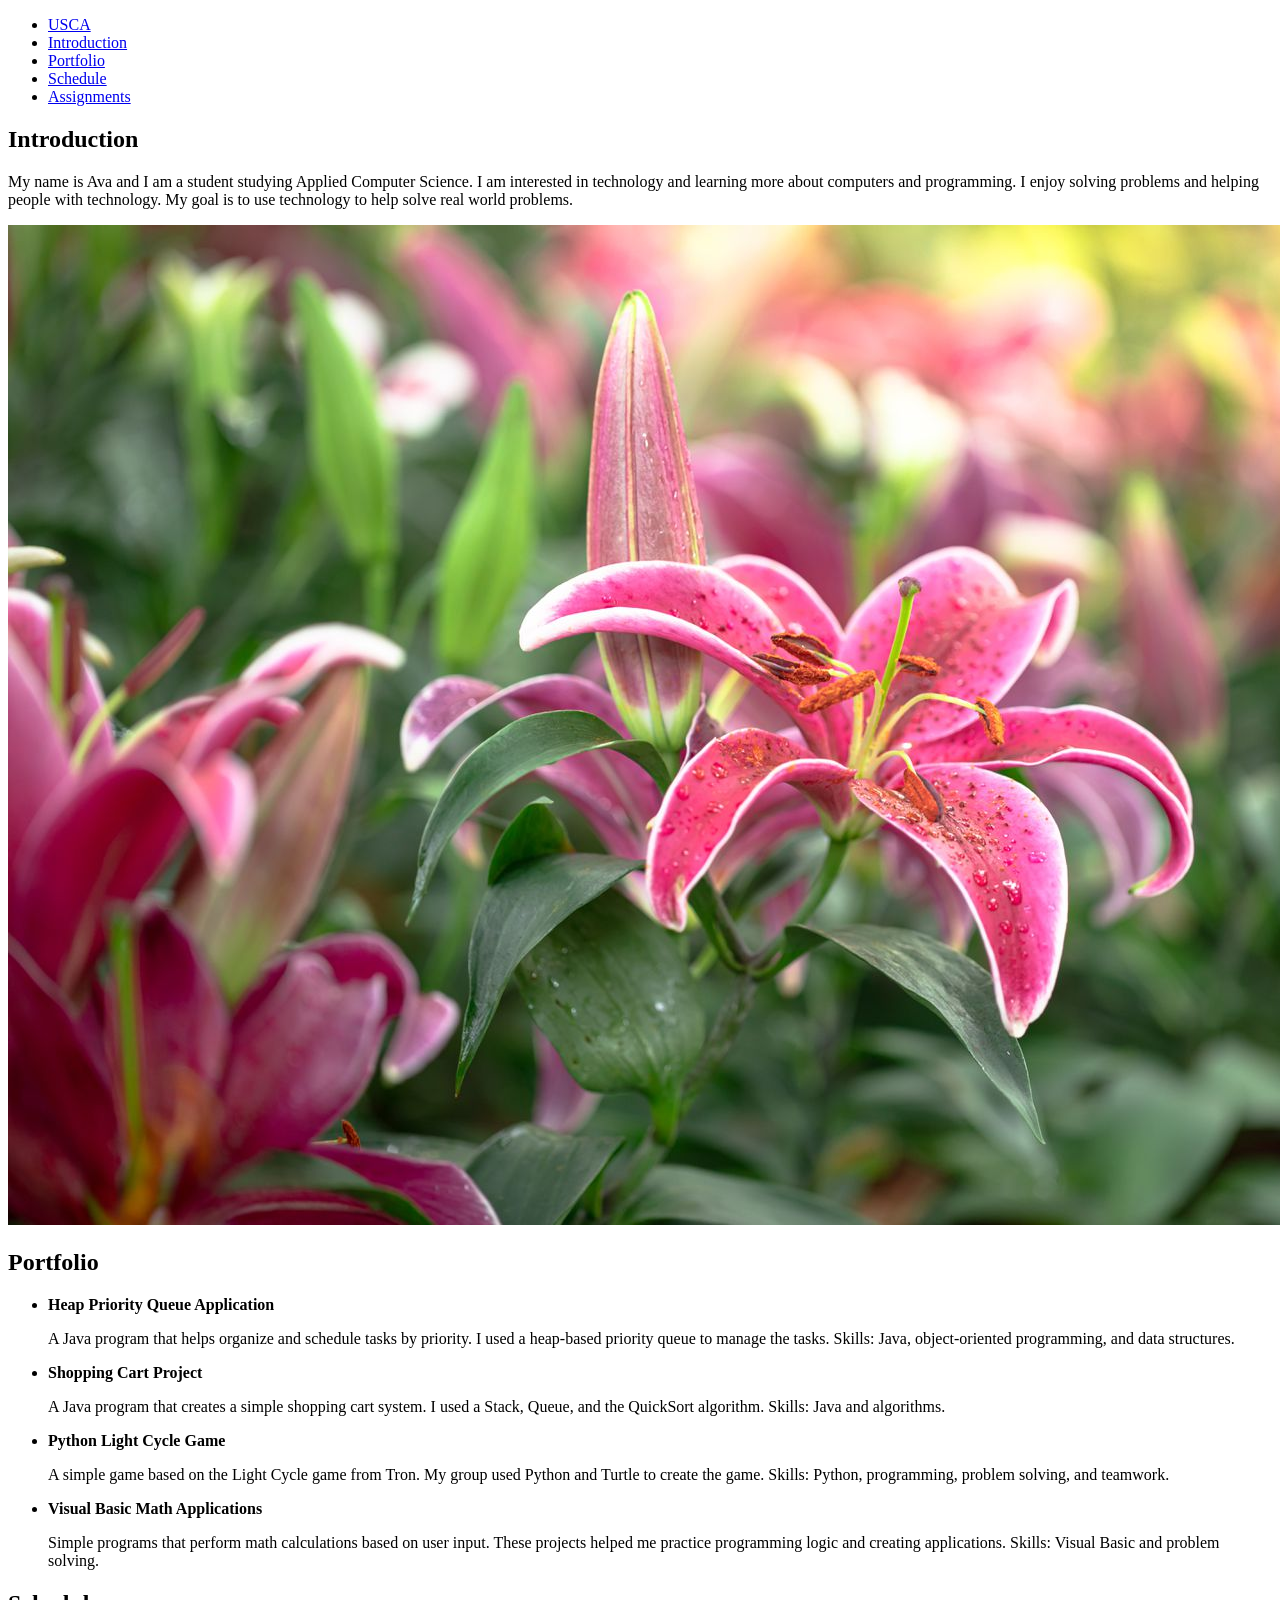
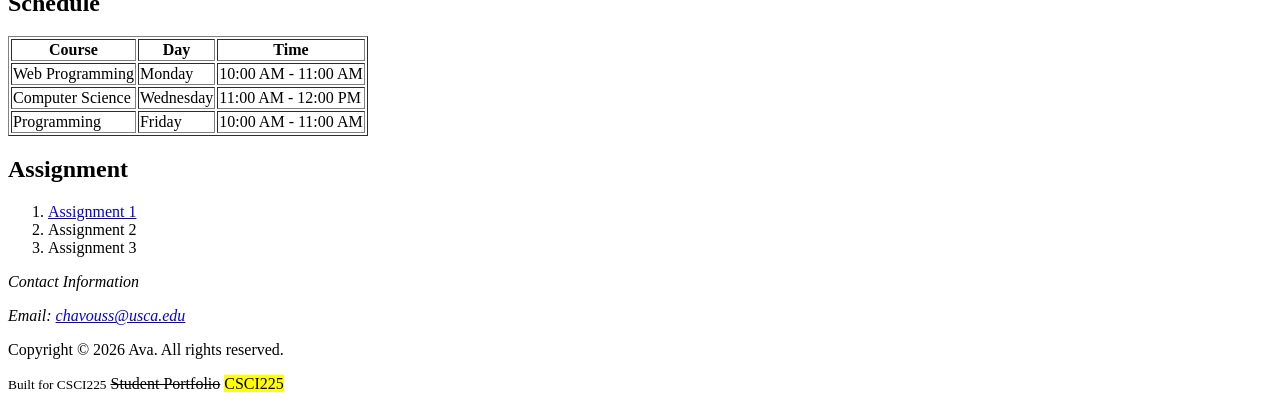
==== Assignment 1/index.html @ 927c4c8d "commit" ====
<!DOCTYPE html>
<html>

<head>
    <title>CSCI225 Homepage of Ava</title>
</head>

<body>

<header>

    <nav>
        <ul>
            <li><a href="https://www.usca.edu">USCA</a></li>
            <li><a href="#introduction">Introduction</a></li>
            <li><a href="#portfolio">Portfolio</a></li>
            <li><a href="#schedule">Schedule</a></li>
            <li><a href="#assignment">Assignments</a></li>
        </ul>
    </nav>

</header>


<main>

    <section class="introduction" id="introduction">

        <h2>Introduction</h2>

        <p>
            My name is Ava and I am a student studying Applied Computer Science.
            I am interested in technology and learning more about computers and programming.
            I enjoy solving problems and helping people with technology.
            My goal is to use technology to help solve real world problems.
        </p>

        <img src="img/pinkflowers.jpeg" alt="Pink flowers">

    </section>


    <section class="portfolio" id="portfolio">

        <h2>Portfolio</h2>

        <ul>

            <li>
                <strong>Heap Priority Queue Application</strong>

                <p>
                    A Java program that helps organize and schedule tasks by priority.
                    I used a heap-based priority queue to manage the tasks.
                    Skills: Java, object-oriented programming, and data structures.
                </p>
            </li>


            <li>
                <strong>Shopping Cart Project</strong>

                <p>
                    A Java program that creates a simple shopping cart system.
                    I used a Stack, Queue, and the QuickSort algorithm.
                    Skills: Java and algorithms.
                </p>
            </li>


            <li>
                <strong>Python Light Cycle Game</strong>

                <p>
                    A simple game based on the Light Cycle game from Tron.
                    My group used Python and Turtle to create the game.
                    Skills: Python, programming, problem solving, and teamwork.
                </p>
            </li>


            <li>
                <strong>Visual Basic Math Applications</strong>

                <p>
                    Simple programs that perform math calculations based on user input.
                    These projects helped me practice programming logic and creating applications.
                    Skills: Visual Basic and problem solving.
                </p>
            </li>

        </ul>

    </section>


    <section class="schedule" id="schedule">

        <h2>Schedule</h2>

        <table border="1">

            <tr>
                <th>Course</th>
                <th>Day</th>
                <th>Time</th>
            </tr>

            <tr>
                <td>Web Programming</td>
                <td>Monday</td>
                <td>10:00 AM - 11:00 AM</td>
            </tr>

            <tr>
                <td>Computer Science</td>
                <td>Wednesday</td>
                <td>11:00 AM - 12:00 PM</td>
            </tr>

            <tr>
                <td>Programming</td>
                <td>Friday</td>
                <td>10:00 AM - 11:00 AM</td>
            </tr>

        </table>

    </section>


    <aside id="assignment">

        <h2>Assignment</h2>

        <ol>

            <li>
                <a href="doc/Assignment1.docx">Assignment 1</a>
            </li>

            <li>Assignment 2</li>

            <li>Assignment 3</li>

        </ol>

    </aside>

</main>


<footer>

    <address id="contact">

        <p>Contact Information</p>

        <p>
            Email:
            <a href="mailto:chavouss@usca.edu">
                chavouss@usca.edu
            </a>
        </p>

    </address>


    <p>
        Copyright &copy; 2026 Ava. All rights reserved.
    </p>


    <p>
        <small>Built for CSCI225</small>
        <s>Student Portfolio</s>
        <mark>CSCI225</mark>
    </p>

</footer>

</body>

</html>
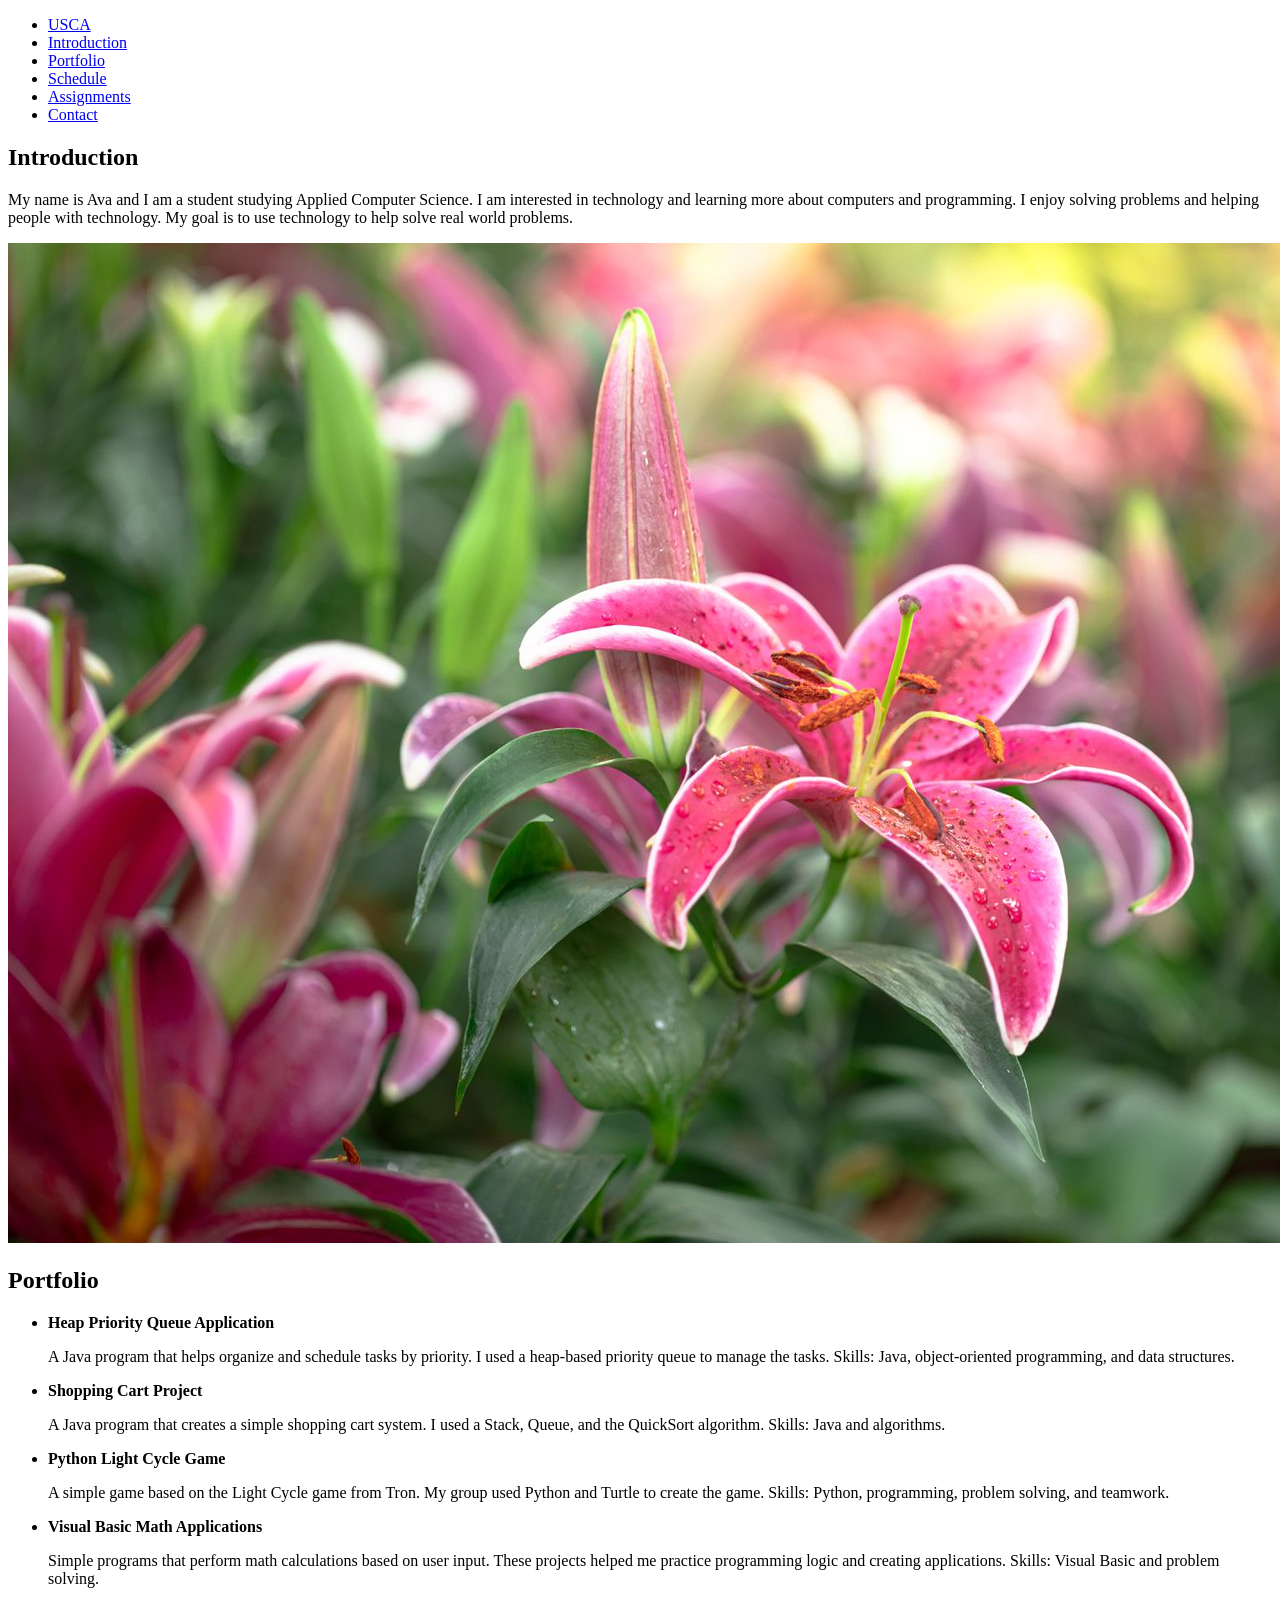
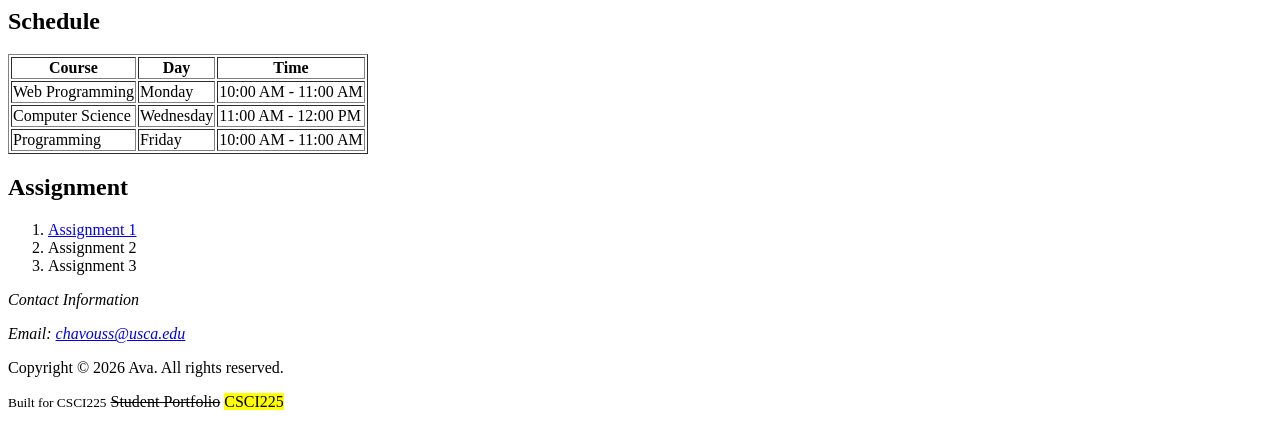
==== commit cc1d11b3: "added assignment 2" ====
--- a/Assignment 1/index.html
+++ b/Assignment 1/index.html
@@ -16,6 +16,7 @@
             <li><a href="#portfolio">Portfolio</a></li>
             <li><a href="#schedule">Schedule</a></li>
             <li><a href="#assignment">Assignments</a></li>
+            <li><a href="../Assignment 2/ContactMe.html">Contact</a></li>
         </ul>
     </nav>
 
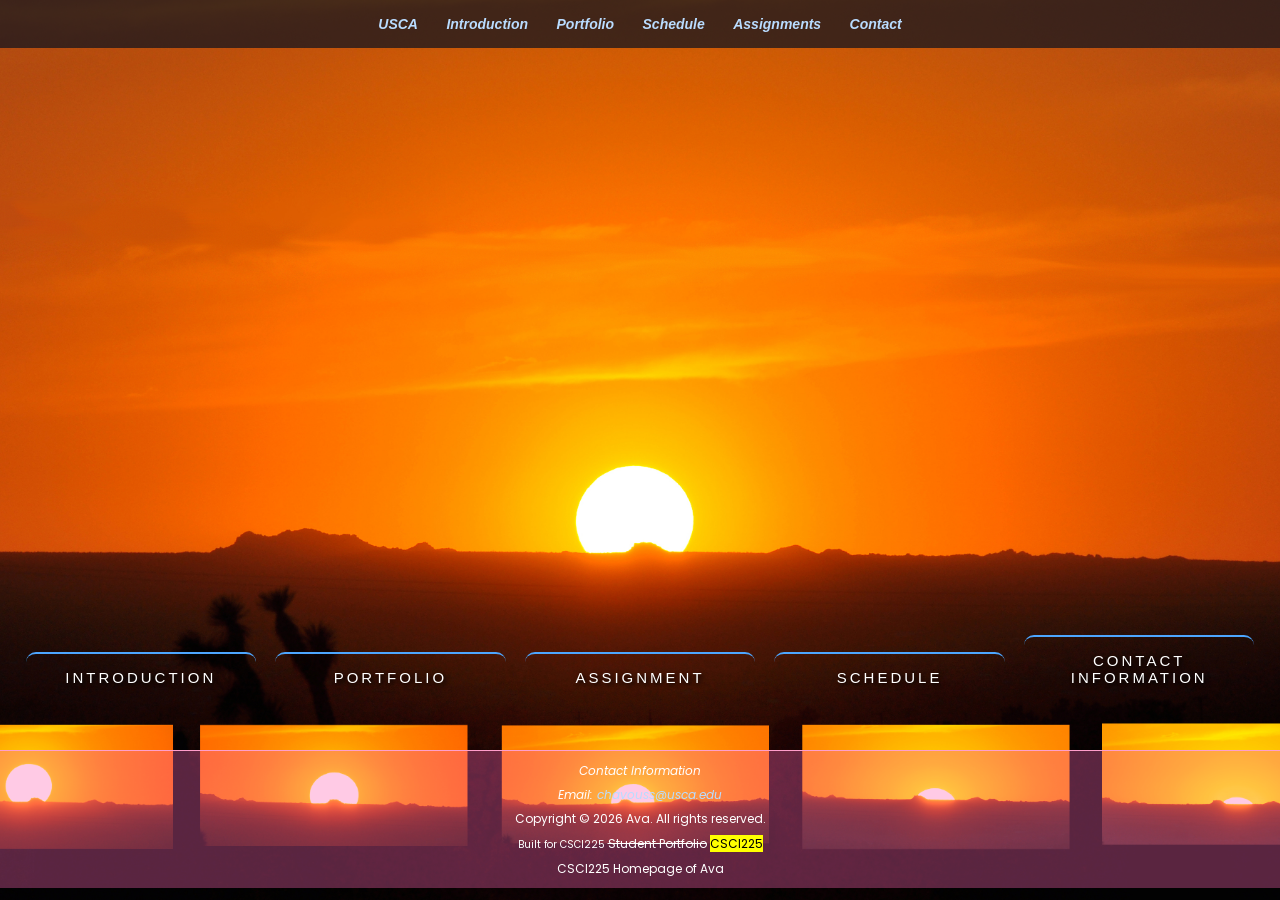
==== commit e042b31e: "push" ====
--- a/Assignment 1/index.html
+++ b/Assignment 1/index.html
@@ -3,6 +3,7 @@
 
 <head>
     <title>CSCI225 Homepage of Ava</title>
+    <link rel="stylesheet" href="../Assignment 3/css/home.css">
 </head>
 
 <body>
@@ -148,6 +149,15 @@
 
     </aside>
 
+    <section id="contact">
+    <h2>Contact Information</h2>
+
+    <div class="contact-details">
+        <p>Email: chavouss@usca.edu</p>
+        <a href="mailto:chavouss@usca.edu">Email Me</a>
+    </div>
+    </section>
+
 </main>
 
 
@@ -177,6 +187,9 @@
         <s>Student Portfolio</s>
         <mark>CSCI225</mark>
     </p>
+    
+<p class="moving-text">CSCI225 Homepage of Ava</p>
+
 
 </footer>
 
--- a/Assignment 3/css/home.css
+++ b/Assignment 3/css/home.css
@@ -0,0 +1,289 @@
+@import url("https://fonts.googleapis.com/css2?family=Poppins&display=swap");
+
+:root {
+    --color-text: white;
+    --color-title-line: #4da6ff;
+    --color-panel: rgba(70, 20, 45, 0.55);
+}
+
+* {
+    box-sizing: border-box;
+}
+
+body {
+    margin: 0;
+    padding: 0;
+    min-height: 100vh;
+    font-family: Arial, sans-serif;
+    color: var(--color-text);
+    background-image: url("../img/Sunset.jpeg");
+    background-repeat: no-repeat;
+    background-position: center center;
+    background-size: cover;
+    background-attachment: fixed;
+}
+
+/* Font and color */
+p {
+    font-family: "Poppins", Arial, sans-serif;
+    line-height: 1.6em;
+    text-align: justify;
+}
+
+ul, ol {
+    color: #ffe9c7;
+    font-weight: bold;
+}
+
+/* Links */
+a {
+    text-decoration: none;
+}
+
+a:link {
+    color: #b9dcff;
+    font-style: italic;
+}
+
+a:visited {
+    color: #ff9ecb;
+}
+
+a:hover {
+    color: #ffb347;
+    font-style: normal;
+}
+
+/* Top navigation bar */
+header {
+    position: relative;
+    z-index: 10;
+    width: 100%;
+    background-color: rgba(20, 20, 30, 0.75);
+}
+
+nav ul {
+    margin: 0;
+    padding: 15px 10px;
+    list-style: none;
+    text-align: center;
+}
+
+nav li {
+    display: inline-block;
+    margin: 0 12px;
+}
+
+nav a {
+    font-size: 14px;
+    font-style: normal;
+}
+
+/* Main area */
+main {
+    position: relative;
+    width: 100%;
+    height: 78vh;
+    min-height: 480px;
+}
+
+/* Five title sections */
+main > section,
+main > aside {
+    position: absolute;
+    bottom: 7%;
+    width: 18%;
+    margin: 0;
+    padding: 10px 5px;
+    border-top: 2px solid var(--color-title-line);
+    border-radius: 10px;
+    text-align: center;
+    z-index: 5;
+}
+
+#introduction {
+    left: 2%;
+}
+
+#portfolio {
+    left: 21.5%;
+}
+
+#assignment {
+    left: 41%;
+}
+
+#schedule {
+    left: 60.5%;
+}
+
+#contact {
+    left: 80%;
+}
+
+/* Title appearance */
+main h2 {
+    margin: 0;
+    padding: 5px 0;
+    color: white;
+    font-size: 15px;
+    font-weight: normal;
+    text-transform: uppercase;
+    letter-spacing: 0.2em;
+    text-shadow: 2px 2px 4px black;
+    cursor: pointer;
+    transition: transform 0.5s;
+}
+
+main > section:hover h2,
+main > aside:hover h2 {
+    color: #a8d7ff;
+    transform: scale(1.1);
+}
+
+/* Hide content until hovering */
+#introduction p,
+#introduction img,
+#portfolio ul,
+#assignment ol,
+#schedule table,
+#contact .contact-details {
+    display: none;
+}
+
+/* Show content in the center area */
+#introduction:hover p,
+#portfolio:hover ul,
+#assignment:hover ol,
+#schedule:hover table,
+#contact:hover .contact-details {
+    display: block;
+    position: fixed;
+    top: 17%;
+    left: 10%;
+    width: 80%;
+    max-height: 45vh;
+    overflow: auto;
+    margin: 0;
+    padding: 15px;
+    border: 1px solid rgba(255, 255, 255, 0.55);
+    border-radius: 12px;
+    background-color: var(--color-panel);
+    color: white;
+    text-align: center;
+    line-height: 1.5;
+    z-index: 20;
+}
+
+#introduction img {
+    display: none;
+}
+
+/* Portfolio list */
+#portfolio ul {
+    padding-left: 35px;
+    text-align: left;
+    list-style-image: url("../img/bullet.png");
+}
+
+#portfolio ul li {
+    margin-bottom: 12px;
+}
+#portfolio ul li p {
+    display: block;
+    position: static;
+    width: auto;
+    max-height: none;
+    overflow: visible;
+    margin: 5px 0;
+    padding: 0;
+    border: none;
+    background: transparent;
+    text-align: left;
+}
+
+#portfolio p:first-of-type {
+    box-shadow: 4px 4px 10px black;
+}
+
+/* Assignment list */
+#assignment ol {
+    padding-left: 35px;
+    text-align: left;
+}
+
+/* First letter of all paragraphs */
+#introduction p::first-letter,
+#portfolio ul li p::first-letter,
+#contact .contact-details p::first-letter {
+    font-size: 1.5em;
+    color: #ffb347;
+}
+
+/* Schedule table */
+#schedule table {
+    width: 100%;
+    border-collapse: collapse;
+    empty-cells: show;
+}
+
+#schedule th,
+#schedule td {
+    border: 1px solid rgba(255, 255, 255, 0.7);
+    padding: 8px;
+    text-align: center;
+    vertical-align: middle;
+}
+
+#schedule th {
+    background-color: rgba(255, 255, 255, 0.15);
+}
+
+#schedule tr:nth-child(even) {
+    background-color: rgba(77, 166, 255, 0.35);
+}
+
+/* Contact information */
+#contact .contact-details {
+    text-align: center;
+}
+
+/* Footer */
+footer {
+    position: relative;
+    width: 100%;
+    min-height: 40px;
+    padding: 5px;
+    overflow: hidden;
+    color: white;
+    text-align: center;
+    font-size: 12px;
+    background-color: rgba(255, 105, 180, 0.35);
+    border-top: 1px solid #ff9ecb;
+}
+
+footer p {
+    margin: 5px;
+    text-align: center;
+}
+
+footer {
+    text-transform: none;
+    letter-spacing: normal;
+}
+
+/* Moving footer text */
+.moving-text {
+    white-space: nowrap;
+    animation: moveText 10s infinite;
+}
+
+@keyframes moveText {
+    from {
+        margin-left: 100%;
+    }
+
+    to {
+        margin-left: -100%;
+    }
+}
